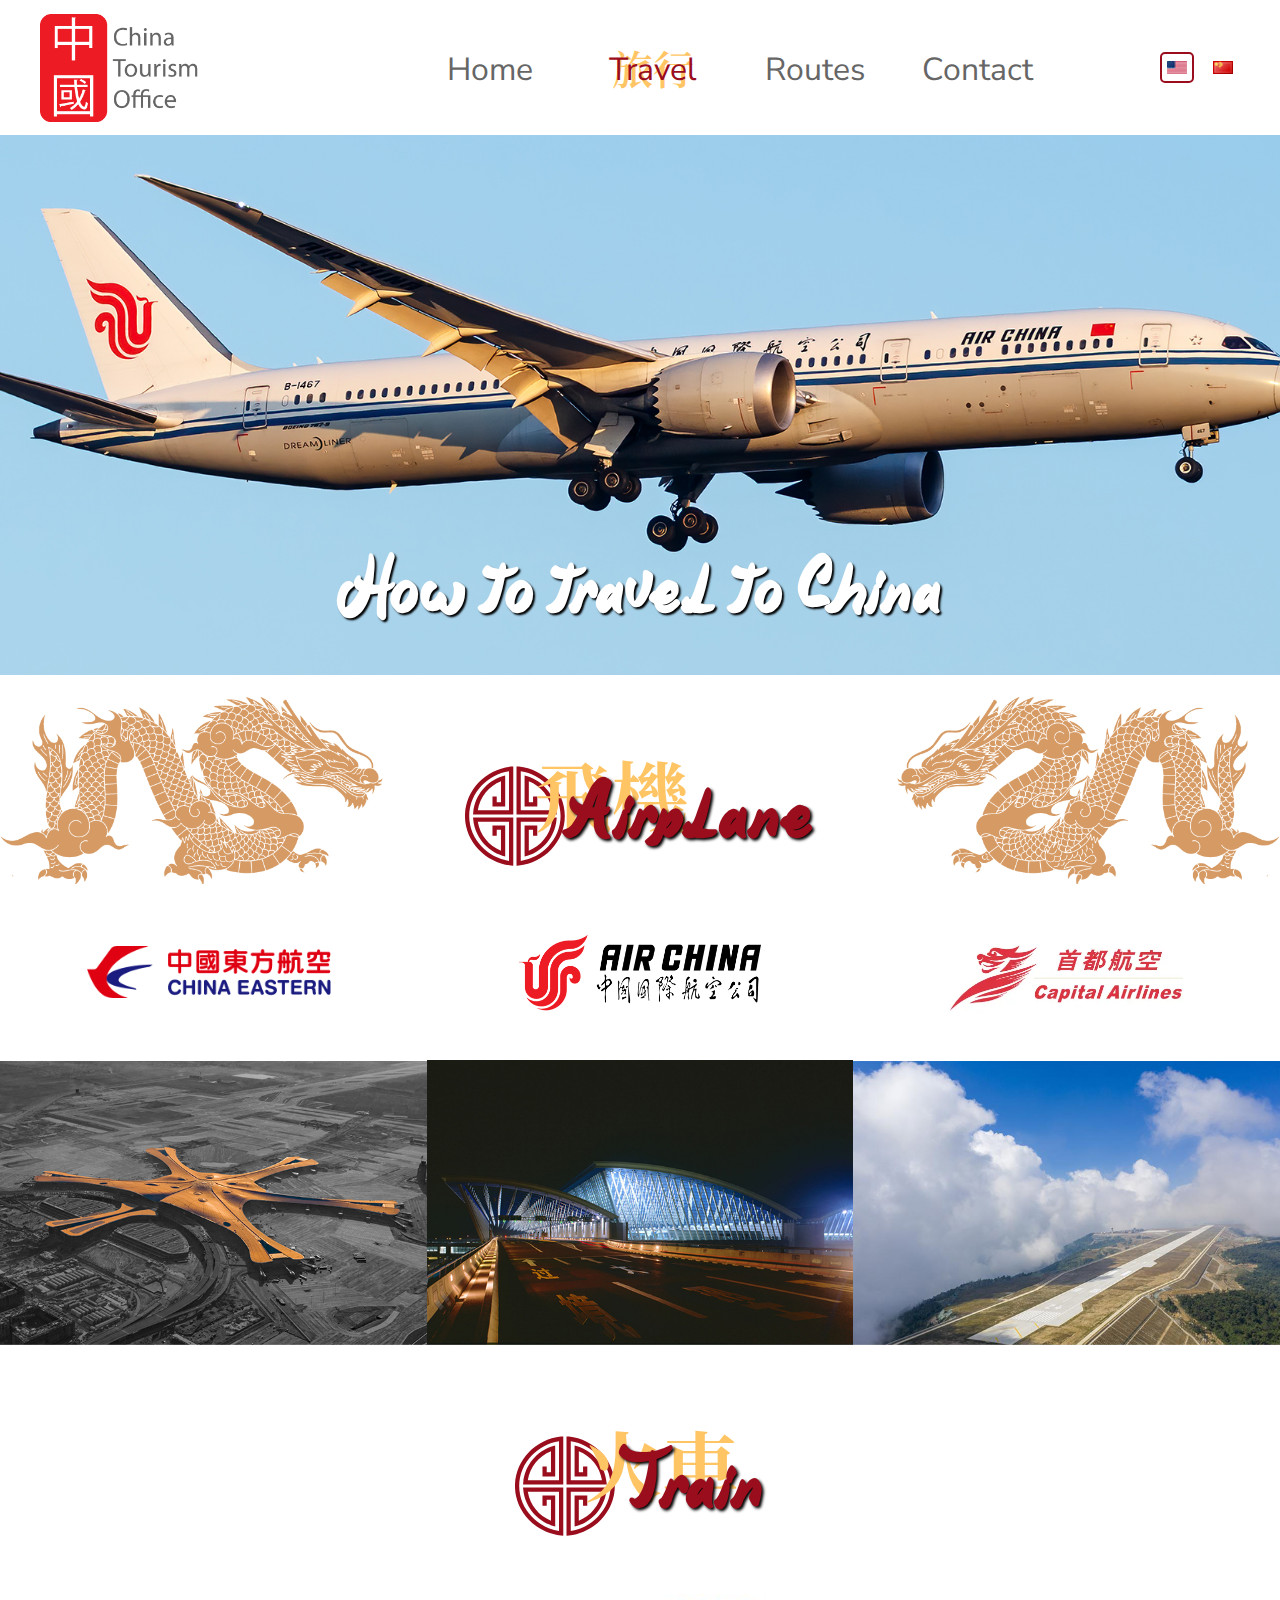
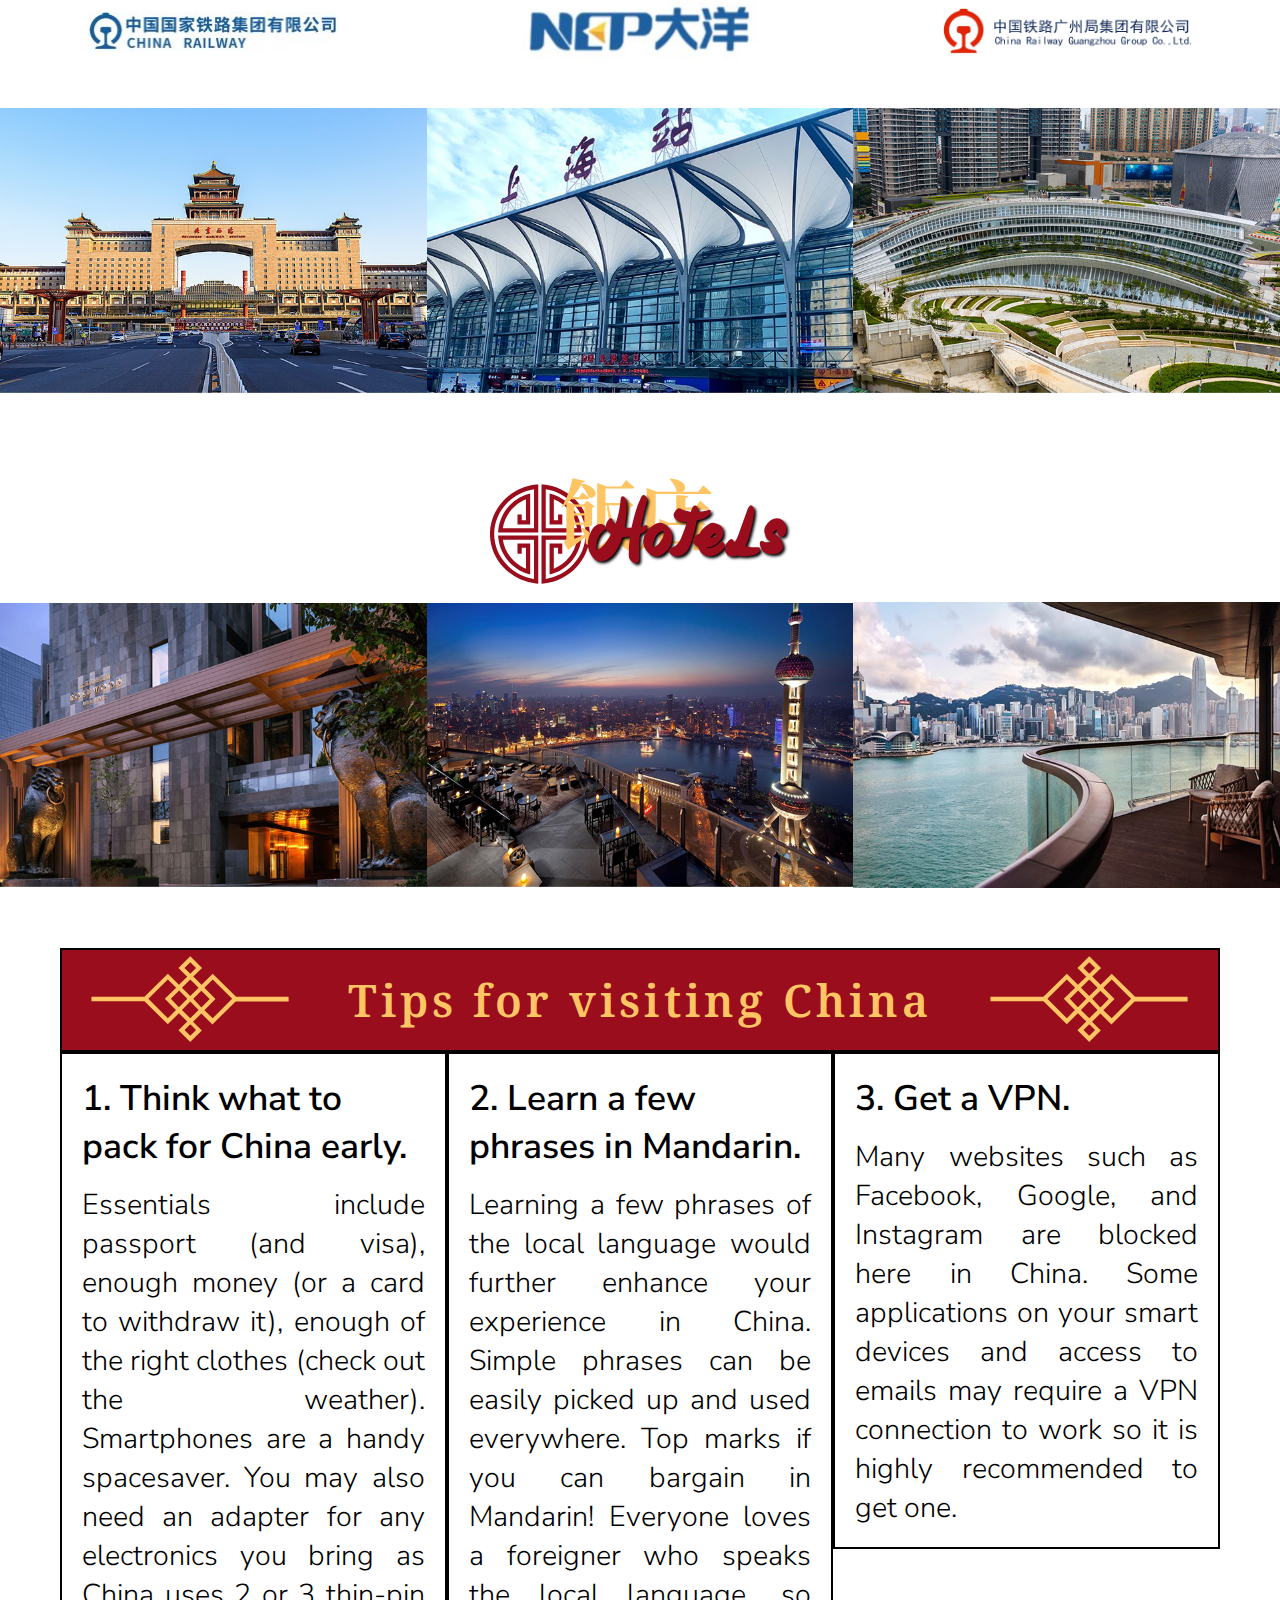
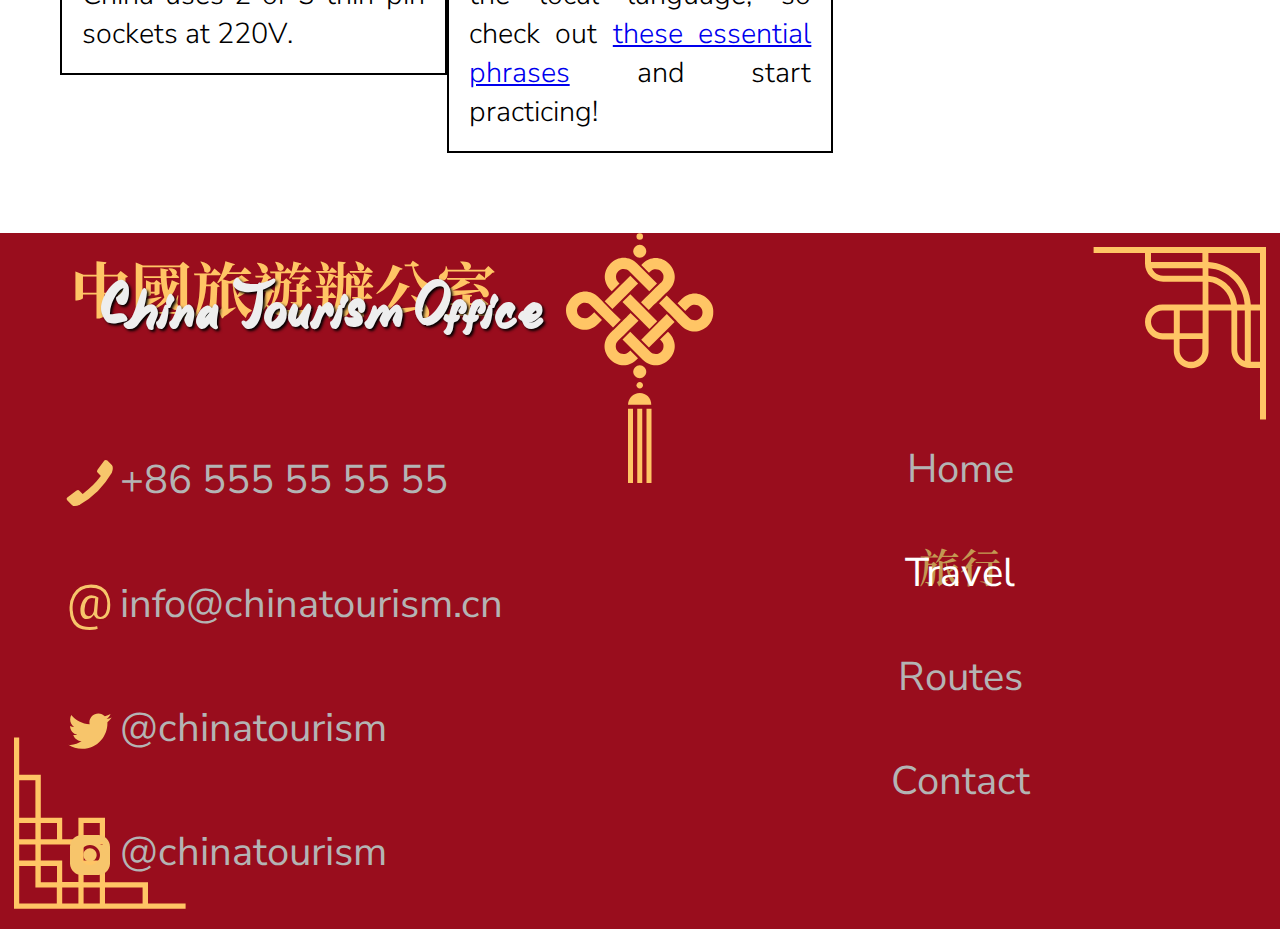
==== OficinaTurismo/travel.html @ e7348789 "Add files via upload" ====
<!DOCTYPE html>
<html>
    <head>
        <title>China Tourism Office | TRAVEL</title>
        <link rel="stylesheet" type="text/css" href="general_styles.css">
        <link rel="stylesheet" type="text/css" href="content_styles.css">
        <link rel="icon" href="assets/img/Logo_300.png">
        <meta name="viewport" content="width=device-width, initial-scale=1.0" />
        <meta charset="UTF-8">
    </head>
    <body>
        <header>
            <img class="logo-header" src="assets/img/Logo_300.png" alt="Logo of China's Tourism Office">
            <div class="menu-toggle" id="mobile-menu">
                <span class="bar"></span>
                <span class="bar"></span>
                <span class="bar"></span>
            </div>
            <div class="header-right">
                <ul class="nav">
                    <li class="navitem">
                        <h3 class="chinese">家</h3>
                        <a href="index.html">Home</a>
                    </li>
                    <li class="navitem selected">
                        <h3 class="chinese">旅行</h3>
                        <a href="travel.html">Travel</a>
                    </li>
                    <li class="navitem">
                        <h3 class="chinese">路線</h3>
                        <a href="routes.html">Routes</a>
                    </li>
                    <li class="navitem">
                        <h3 class="chinese">接觸</h3>
                        <a href="contact.html">Contact</a>
                    </li>
                </ul>
                <div class="languajes">
                    <img class="lang selected" src="assets/icons/eeuu.png">
                    <img class="lang" src="assets/icons/China.png">
                </div>
            </div>
        </header>

        <div class="hero hero-travel">
            <h1>How to travel to China</h1>
        </div>

        <!-- Airplane -->
        <div class="travel-section">
            <div class="travel-section-header">
                <img src="assets/designs/dragon.png" class="dragon dragon-left reveal">
                <div class="section-title" id="title-plane">
                    <img src="assets/designs/icono-h1.svg">
                    <h1 class="chinese">飛機</h1>
                    <h1 class="title">Airplane</h1>
                </div>
                <img src="assets/designs/dragon.png" class="dragon dragon-right reveal">
            </div>
            <div class="gallery">
                <figure class="gallery-item gallery-logo">
                     <img src="assets/img/travel/aerolinea3.png" alt="Logo of China Eastern">
                </figure> 
                <figure class="gallery-item gallery-logo">
                     <img src="assets/img/travel/aerolinea2.png" alt="Logo of Air China">
                </figure> 
                <figure class="gallery-item gallery-logo">
                     <img src="assets/img/travel/aerolinea1.jpg" alt="Logo of Beijing Capital Airlines">
                </figure> 
                <figure class="gallery-item">
                     <img src="assets/img/travel/aeropuerto4_beijing.jpg" alt="Image of the Beijing Airport">
                     <figcaption>
                        <p>Beijing Airport</p>
                        <a href="#" class="btn btn-item"><img src="assets/icons/redirect.svg" class="icon"></a>
                    </figcaption>
                </figure> 
                <figure class="gallery-item">
                     <img src="assets/img/travel/aeropuerto1_shanghai.jpg" alt="Image of the Shanghai Airport">
                     <figcaption>
                        <p>Shanghai Airport</p>
                        <a href="#" class="btn btn-item"><img src="assets/icons/redirect.svg" class="icon"></a>
                    </figcaption>
                </figure> 
                <figure class="gallery-item">
                     <img src="assets/img/travel/aeropuerto3_chongqing.jpg" alt="Image of the Chongqing Airport">
                     <figcaption>
                        <p>Chongqing Airport</p>
                        <a href="#" class="btn btn-item"><img src="assets/icons/redirect.svg" class="icon"></a>
                    </figcaption>
                </figure> 
            </div>
        </div>

        <!-- Train -->
        <div class="travel-section">
            <div class="travel-section-header">
                <img src="assets/designs/dragon.png" class="dragon dragon-left reveal">
                <div class="section-title" id="title-train">
                    <img src="assets/designs/icono-h1.svg">
                    <h1 class="chinese">火車</h1>
                    <h1 class="title">Train</h1>
                </div>
                <img src="assets/designs/dragon.png" class="dragon dragon-right reveal">
            </div>
            <div class="gallery">
                <figure class="gallery-item gallery-logo">
                     <img src="assets/img/travel/tren1.jpg" alt="Logo of China Railway">
                </figure> 
                <figure class="gallery-item gallery-logo">
                     <img src="assets/img/travel/tren2.jpg" alt="Logo of Nepa">
                </figure> 
                <figure class="gallery-item gallery-logo">
                     <img src="assets/img/travel/tren3.png" alt="Logo of Agico Group">
                </figure> 
                <figure class="gallery-item">
                     <img src="assets/img/travel/estacion_tren1_beijing.jpg" alt="Image of the Beijing Train Station">
                     <figcaption>
                        <p>Beijing Train Station</p>
                        <a href="#" class="btn btn-item"><img src="assets/icons/redirect.svg" class="icon"></a>
                    </figcaption>
                </figure> 
                <figure class="gallery-item">
                     <img src="assets/img/travel/estacion_tren3_shanghai.jpg" alt="Image of the Shanghai Train Station">
                     <figcaption>
                        <p>Shanghai Train Station</p>
                        <a href="#" class="btn btn-item"><img src="assets/icons/redirect.svg" class="icon"></a>
                    </figcaption>
                </figure> 
                <figure class="gallery-item">
                     <img src="assets/img/travel/estacion_tren2_hongkong.jpg" alt="Image of the Hong Kong Train Station">
                     <figcaption>
                        <p>Hong Kong Train Station</p>
                        <a href="#" class="btn btn-item"><img src="assets/icons/redirect.svg" class="icon"></a>
                    </figcaption>
                </figure> 
            </div>
        </div>


        <!-- Hotels -->
        <div class="travel-section">
            <div class="travel-section-header">
                <img src="assets/designs/dragon.png" class="dragon dragon-left reveal">
                <div class="section-title" id="title-hotels">
                    <img src="assets/designs/icono-h1.svg">
                    <h1 class="chinese">飯店</h1>
                    <h1 class="title">Hotels</h1>
                </div>
                <img src="assets/designs/dragon.png" class="dragon dragon-right reveal">
            </div>
            <div class="gallery">
                <figure class="gallery-item">
                     <img src="assets/img/travel/hotel2_rosewood_beijing.jpg" alt="Image of Hotel Rosewood in Beijing">
                     <figcaption>
                        <p>Hotel Rosewood in Beijing</p>
                        <a href="#" class="btn btn-item"><img src="assets/icons/redirect.svg" class="icon"></a>
                    </figcaption>
                </figure> 
                <figure class="gallery-item">
                     <img src="assets/img/travel/hotel1_capella_shanghai.jpg" alt="Image of Hotel Capella in Shanghai">
                     <figcaption>
                        <p>Hotel Capella in Shanghai</p>
                        <a href="#" class="btn btn-item"><img src="assets/icons/redirect.svg" class="icon"></a>
                    </figcaption>
                </figure> 
                <figure class="gallery-item">
                     <img src="assets/img/travel/hotel3_k11_ARTUS_hongkong.jpg" alt="Image of the Hotel K11 Artus in Hong Kong">
                     <figcaption>
                        <p>Hotel K11 Artus in Hong Kong</p>
                        <a href="#" class="btn btn-item"><img src="assets/icons/redirect.svg" class="icon"></a>
                    </figcaption>
                </figure> 
            </div>
        </div>

        <section class="tips-section" id="tips">
            <div class="tips">
                <div class="tips-header">
                    <img src="assets/designs/detalle_tips.svg">
                    <h2>Tips for visiting China</h2>
                    <img src="assets/designs/detalle_tips.svg">
                </div>
                <div class="tips-content">
                    <div class="tip">
                        <h3>1. Think what to pack for China early.</h3>
                        <p>Essentials include passport (and visa), enough money (or a
                            card to withdraw it), enough of the right clothes (check out the weather).
                            Smartphones are a handy spacesaver. You may also need an
                            adapter for any electronics you bring as China uses 2 or 3
                            thin-pin sockets at 220V.</p>
                    </div>
                    <div class="tip">
                        <h3>2. Learn a few phrases in Mandarin.</h3>
                        <p>Learning a few phrases of the local language would further enhance your 
                            experience in China. Simple phrases can be easily picked up and used 
                            everywhere. Top marks if you can bargain in
                            Mandarin! Everyone loves a foreigner who speaks the local language, 
                            so check out <a href="#">these essential phrases</a> and start practicing!</p>
                    </div>
                    <div class="tip">
                        <h3>3. Get a VPN.</h3>
                        <p>Many websites such as Facebook, Google, and Instagram are blocked here in China.
                            Some applications on your smart devices and access to emails may require a VPN
                            connection to work so it is highly recommended to get one.</p>
                    </div>
                </div>
            </div>
        </section>

        <!-- Footer -->
        <footer>
            <div class="footer-header">
                <div class="section-title">
                    <h1 class="chinese">中國旅遊辦公室</h1>
                    <h1 class="title grey">China Tourism Office</h1>
                </div>
                <img src="assets/designs/detalle_footer.svg" id="footer-deco">
                <img src="assets/designs/esquina_arriba.svg" class="corner-footer arriba">
            </div>
            <div class="footer-content">
                <div class="half-footer left">
                    <li class="phone">+86 555 55 55 55</li>
                    <li class="email">info@chinatourism.cn</li>
                    <li class="twitter">@chinatourism</li>
                    <li class="instagram">@chinatourism</li>
                </div>
                <div class="half-footer right">
                    <li class="footer-menuitem">
                        <h3 class="chinese">家</h3>
                        <a href="index.html">Home</a>
                    </li>
                    <li class="footer-menuitem selected">
                        <h3 class="chinese">旅行</h3>
                        <a href="travel.html">Travel</a>
                    </li>
                    <li class="footer-menuitem">
                        <h3 class="chinese">路線</h3>
                        <a href="routes.html">Routes</a>
                    </li>
                    <li class="footer-menuitem">
                        <h3 class="chinese">接觸</h3>
                        <a href="contact.html">Contact</a>
                    </li>
                </div>
            </div>
            <img src="assets/designs/esquina_abajo.svg" class="corner-footer abajo">
        </footer>

        <script src="https://code.jquery.com/jquery-3.6.4.min.js"></script>
        <script type="text/javascript" src="menuColapsable.js"></script>
        <script type="text/javascript" src="scrollAnimation.js"></script>
    </body>
</html>
---- OficinaTurismo/general_styles.css ----
@import url('https://fonts.googleapis.com/css2?family=Noto+Serif+TC:wght@200;400;600&family=Noto+Serif:wght@200;400;600;800&family=Nunito+Sans:opsz,wght@6..12,200;6..12,400;6..12,600&display=swap');
:root {
    --red: #990d1d;
    --gold: #ffc565;
    --light-grey: #b4b4b4;
    --grey: #666666;
}

@font-face {
    font-family: "Niagato";
    src: url("assets/fonts/Niagato.ttf"),
    url("assets/fonts/Niagato.woff"),
    url("assets/fonts/Niagato.woff2");
}

html, body {
    width: 100%;
    margin: 0;
    /* Default font */
    font-family: "Nunito Sans", sans-serif;
    scroll-behavior: smooth;
}

h1 {
    font-family: Niagato;
    font-size: clamp(3.5rem, 2.413rem + 1.7391vw, 4.5rem);
    color: var(--red);
}

.chinese {
    font-family: "Noto Serif TC";
    color: var(--gold);
}

strong {
    color: var(--red);
    font-weight: 300;
}

p {
    font-weight: 300;
    font-size: clamp(1.5rem, 0.413rem + 1.7391vw, 2.5rem);
    text-align: justify;
}

.icon {
    width: 50px;
}

.grey {
    color: #eee;
}

/* Nav */
header {
    height: 15vh;
    padding: 0 40px;

    display: flex;
    flex-flow: row nowrap;
    justify-content: space-between;
    align-items: center;
    align-content: center;
}

.logo-header {
    height: 80%;
}

.header-right {
    width: 70%;
    display: flex;
    flex-flow: row nowrap;
    justify-content: space-between;
    align-items: center;
    align-content: center;
    transition: all 300ms ease;
}

/* Nav */
.nav {
    width: 70%;
    display: flex;
    flex-flow: row nowrap;
    justify-content: space-between;
    align-items: center;
    align-content: center;
    list-style: none;
}

.navitem {
    cursor: pointer;
    text-align: center;
    position: relative;
    width: 100px;
    height: 50px;
}

.navitem a {
    text-decoration: none;
    color: var(--grey);
    font-size: 2rem;
    /* Position */
    position: absolute;
    top: 5px;
    left: 50%;
    transform: translate(-50%);
    transition: all 200ms ease;
}

.navitem.selected a, .navitem:hover a {
    color: var(--red);
}

.navitem .chinese {
    color: transparent;
    transition: all 200ms ease;
    position: absolute;
    top: -45px;
    left: 50%;
    transform: translate(-50%);
    width: 100px;
    font-size: 2.55rem;
}

.navitem:hover .chinese, .navitem.selected .chinese {
    color: var(--gold);
}

/* Languajes */
.languajes {
    width: 80px;
    display: flex;
    flex-flow: row nowrap;
    justify-content: space-between;
    align-items: center;
    align-content: center;
}

.lang {
    padding: 7px 5px;
    border-radius: 5px;
    width: 20px;
    border: 2px solid transparent;
}

.lang.selected, .lang:hover {
    border: 2px solid var(--red);
}

/* Collapse Menu */
.menu-toggle {
    cursor: pointer;
    display: none;
    width: 30px;
    height: 20px;
}

.bar {
    background-color: var(--grey);
    width: 100%;
    height: 3px;
    transition: all 0.5s ease;
}

/* Collapse Menu Animation Classes */
.bar.rotate45 {
    transform: rotate(45deg) translate(0, -10px);
    height: 6px;
}
.bar.rotate-45 {
    transform: rotate(-45deg) translate(0, 10px);
    height: 6px;
}
.bar.hide {
    opacity: 0;
}

/* Hero */
.hero {
    /* Background */
    background-position: center;
    background-size: cover;
    background-repeat: no-repeat;

    width: 100%;
    height: 85vh;
    text-align: center;
    position: relative;

    /* Flexbox */
    display: flex;
    flex-flow: column nowrap;
    justify-content: center;
    align-items: center;
    align-content: center;
}

.hero-home {
    background-image: url(assets/img/hero.jpg);
}

.hero h1 {
    color: white;
    font-size: clamp(4rem, 3.6rem + 1.3333vw, 5.2rem);
    text-shadow: 2px 2px 2px black;
}
.hero a {
    width: clamp(4.375rem, 3.75rem + 2.0833vw, 6.25rem);
    aspect-ratio: 1/1;
    position: absolute;
    bottom: 20px;
}

/* Sections */
section {
    width: 100%;
    
    /* Flexbox */
    display: flex;
    flex-flow: row nowrap;
    justify-content: center;
    align-items: center;
    align-content: center;
}

.section-margin {
    margin-top: 50px;
}

.half-section {
    flex: 1;
    height: 100%;
    
    /* Flexbox */
    display: flex;
    flex-flow: column nowrap;
    justify-content: flex-start;
    align-items: center;
    align-content: center;
}

.half-section img {
    width: 100%;
}

/* Section title */
.section-title {
    width: 90%;
    position: relative;
}

.section-title img {
    width: 100px;
}

.section-title .chinese {
    position: absolute; 
    top: -80px;
    left: 70px;
}

.section-title .title {
    position: absolute; 
    top: -50px;
    left: 100px;
    text-shadow: 2px 2px 3px black;
}

.half-section p {
    width: 90%;
    margin: clamp(0.3125rem, -0.7065rem + 1.6304vw, 1.25rem) 0;
}

/* Happy New Year! */
.new-year {
    width: 100%;
    margin-bottom: 80px;
}

.new-year .toro {
    flex: 2;
    height: clamp(18.75rem, -5.0272rem + 38.0435vw, 40.625rem);
}
.new-year .text {
    flex: 3;
}

.new-year .text h1 {
    font-size: clamp(5rem, 2.8261rem + 3.4783vw, 7rem);
}

.new-year .text p {
    font-size: clamp(2.4rem, 1.7478rem + 1.0435vw, 3rem);
    margin-top: -50px;
}

.new-year .lantern {
    flex: 1;
    height: clamp(14.0625rem, -3.9402rem + 28.8043vw, 30.625rem);
    align-self: flex-start;
}

/* ---- Gallery ---- */
.gallery {
    width: 100%;
    /* Flexbox */
    display: flex;
    flex-flow: row wrap;
    justify-content: flex-start;
    align-items: center;
    align-content: center;
}

.gallery-section .section-title {
    margin-left: 100px;
}

figure {
    /* Reset css */
    margin: 0;
    
    flex: 0 0 33.33333333334%;
    overflow: hidden;
    /* Position */
    position: relative;
}

figure img {
    width: 100%;
    /* Posicionamiento de la imagen */
    object-fit: cover; /* Solo funciona si img tiene tamaño */
    object-position: center center;
    display: block; /* Para quitar los 4px entre imagenes*/
}

figcaption {
    background-color: rgba(238, 238, 238, 0.6);
    /* Position */
    position: absolute;
    z-index: 999;
    padding: 0 20px;
    left: 0;
    right: 0;
    bottom: 0;
    transform: translateY(100%);
    transition: all 300ms ease-in-out;
    
    /* Flexbox */
    display: flex;
    flex-flow: row nowrap;
    justify-content: space-between;
    align-items: center;
    align-content: center;
}

/* Subir el caption */
figure:hover figcaption {
    transform: translateY(0);
}

figcaption p {
    width: 100%;
    color: var(--red);
    text-align: left;
}

/* ---- Footer ---- */
footer {
    background-color: var(--red);
    width: 100%;
    min-height: 70vh;
    /* padding: 50px 20px; */
    box-sizing: border-box;
    margin-top: 20px;   
}

/* Footer header */
.footer-header {
    width: 100%;
    /* Flexbox */
    display: flex;
    flex-flow: row nowrap;
    justify-content: space-between;
    align-items: flex-start;
    align-content: center;

    position: relative;
}

.footer-header .section-title {
    margin-top: 50px;
    width: 700px;
}

#footer-deco {
    height: 250px;
    position: absolute;
    /* Como centrar con posicionamiento sin estirar la caja */
    left: 50%;
    transform: translate(-50%);
}

.corner-footer {
    height: 200px;
}

.corner-footer.abajo {
    margin-top: -120px;
}

/* Footer Content */
.footer-content {
    margin-top: -40px;
    /* Flexbox */
    display: flex;
    flex-flow: row nowrap;
    justify-content: space-between;
    align-items: flex-start;
    align-content: center;
}

.half-footer {
    flex: 1;
    height: 50vh;
    /* Flexbox */
    display: flex;
    flex-flow: column nowrap;
    justify-content: space-evenly;
    align-items: center;
    align-content: center;
}

.half-footer li {
    color: var(--light-grey);
    font-size: 2.5rem;
    list-style-type: none;
    margin: 10px 0;
    width: 400px;
}

/* Icons */
.half-footer li::before {
    content: "";
    width: 50px;
    height: 50px;
    display: block;
    position: relative;
    top: 55px;
    left: -55px;
    /* Background */
    background-position: center;
    background-size: contain;
    background-repeat: no-repeat;
}

.phone::before {
    background-image: url(assets/icons/phone.svg);
}
.email::before {
    background-image: url(assets/icons/email.svg);
}
.twitter::before {
    background-image: url(assets/icons/twitter.svg);
}
.instagram::before {
    background-image: url(assets/icons/instagram.svg);
}

/* Footer nav */
.footer-menuitem {
    cursor: pointer;
    text-align: center;
    position: relative;
    width: 100px;
    height: 50px;
    margin: 30px 0;
}

.footer-menuitem a {
    text-decoration: none;
    color: var(--light-grey);
    font-size: 2.5rem;
    /* Position */
    position: absolute;
    top: 5px;
    left: 50%;
    transform: translate(-50%);
    transition: all 200ms ease;
}

.footer-menuitem.selected a, .footer-menuitem:hover a {
    color: white;
}

.footer-menuitem .chinese {
    color: transparent;
    transition: all 200ms ease;
    position: absolute;
    top: -45px;
    left: 50%;
    transform: translate(-50%);
    width: 100px;
    font-size: 2.55rem;
}

.footer-menuitem:hover .chinese, .footer-menuitem.selected .chinese {
    /* color: var(--gold); */
    color: #c39852;
    /* color: #e6495c; */
}

/* ---- Media Queries ---- */
@media screen and (max-width: 1000px){
    /* Flex-flow row to column */
    section {
        flex-flow: column nowrap;
    }

    h1 {
        font-size: clamp(3.5rem, 2.5769rem + 3.0769vw, 4.5rem);
    }

    p {
        font-size: clamp(1.5rem, 0.5769rem + 3.0769vw, 2.5rem);
    }

    .half-section {
        width: 100%;
        margin: 20px 0;
    }

    /* New Year */
    .new-year .toro {
        flex: 2 1 500px;
        height: 500px;
    }

    .new-year .text {
        width: 90%;
    }

    .lantern, #footer-deco {
        display: none;
    }

    /* Gallery */
    figure {
        flex: 1 0 50%;
    }

    /* Collapse Menu */
    .menu-toggle {
        display: flex;
        flex-flow: column nowrap;
        justify-content: space-between;
        align-items: center;
        align-content: center;
        height: 20px;
    }
    
    .header-right {
        display: none;
        flex-flow: column nowrap;
        background-color: white;
        text-align: center;
        
        position: absolute;
        top: 15vh; /* Espacio entre el borde superior y el comienzo del nav */
        right: 0;
        width: 100%;
        height: 45vh;
        z-index: 999;
        overflow: hidden;
    }

    .nav {
        flex-flow: column nowrap;
        width: 100%;
        padding: 0;
    }

    .languajes {
        margin-bottom: 20px;
    }

    .nav li {
        padding: .6rem 0;
    }
    
    .show {
        display: flex;
        animation: curtain 2s;
        animation-fill-mode: forwards;
    }

    /* Footer */
    footer {
        /* Flex Box */
        display: flex;
        flex-flow: column nowrap;
        justify-content: center;
        align-items: flex-end;
        align-content: center;
    }

    .footer-content{
        width: 90%;
    }

    .corner-footer {
        width: clamp(6.25rem, 0rem + 20vw, 12.5rem);
    }

    .corner-footer.abajo {
        align-self: flex-start;
    }
}

@media screen and (max-width: 800px){
    .half-footer.right {
        display: none;
    }

    /* Footer Title */
    .footer-header .section-title .chinese {
        left: 0;
    }
    .title.grey {
        left: 30px;
    }
}

/* Mobile */
@media screen and (max-width: 500px) {
    /* Gallery */
    figure {
        flex: 1 0 100%;
    }
}
    
/* Animations */
@keyframes curtain {
    0% {
        height: 0;
    }
    100% {
        height: 45vh;
    }
}
@keyframes curtain-up {
    0% {
        height: 45vh;
    }
    100% {
        height: 0;
    }
}
---- OficinaTurismo/content_styles.css ----
body {
    overflow-x: hidden;
}

/* Se ha roto por dios sabe que */
.navitem .chinese, .footer-menuitem .chinese {
    top: -5px;
}

.travel-section .section-title h1 {
    font-size: clamp(4.5rem, 3.413rem + 1.7391vw, 5.5rem);
}

/* Hero */
.hero {
    justify-content: flex-end;
    height: 60vh;
}

.hero-travel {
    background-image: url(assets/img/travel_hero.jpg);
}
.hero-routes {
    background-image: url(assets/img/routes_hero.jpg);
}
.hero-contact {
    background-image: url(assets/img/contact_hero1.jpg);
}

/* ---- Travel section ---- */
.travel-section {
    margin-top: 20px;
}

/* Header */
.travel-section-header {
    width: 100%;
    overflow: hidden;
    /* Flex Box */
    display: flex;
    flex-flow: row nowrap;
    justify-content: space-between;
    align-items: flex-end;
    align-content: center;
}

.section-title {
    margin-bottom: clamp(0rem, -2.7174rem + 4.3478vw, 2.5rem);
}

#title-plane {
    width: 350px;
}
#title-train {
    width: 250px;
}
#title-hotels {
    width: 300px;
}

/* Gallery */
.gallery-logo {
    padding: 40px clamp(3.75rem, -2.3641rem + 9.7826vw, 9.375rem);;
    box-sizing: border-box;
}

/* Tips */
.tips-section {
    padding: 60px;
    box-sizing: border-box;
}

.tips-header {
    height: 100px;
    background-color: var(--red);
    border: 2px solid black;

    /* Flex Box */
    display: flex;
    flex-flow: row nowrap;
    justify-content: space-around;
    align-items: center;
    align-content: center;
}

h2 {
    font-size: clamp(2.5rem, 1.413rem + 1.7391vw, 3.5rem);
    color: var(--gold);
    font-family: "Noto Serif", serif;
    font-weight: 600;
    letter-spacing: clamp(0.1rem, -0.4435rem + 0.8696vw, 0.6rem);
    text-align: center;
}

.tips-header img {
    height: 90px;
}

.tips-content {
    min-height: 60vh;
    /* Flex Box */
    display: flex;
    flex-flow: row nowrap;
    justify-content: center;
    align-items: flex-start;
    align-content: center;
}

.tip {
    flex: 1;
    height: 100%;
    border: 2px solid black;
    padding: 20px;
}

h3 {
    font-family: "Nunito Sans", sans-serif;
    font-weight: 600;
    font-size: clamp(2rem, 1.2391rem + 1.2174vw, 2.7rem);
    margin: 0;
}

.tip p {
    margin: 0;
    margin-top: 15px;
    font-size: clamp(1.58rem, 0.7974rem + 1.2522vw, 2.3rem);
}

/* ---- Contact ---- */
form {
    /* Flex Box */
    display: flex;
    flex-flow: column nowrap;
    justify-content: space-between;
    align-items: center;
    align-content: center;
}

.form-row {
    width: 90%;
    /* Flex Box */
    display: flex;
    flex-flow: row nowrap;
    justify-content: space-between;
    align-items: center;
    align-content: center;
}
.form-row:first-child {
    justify-content: flex-start;
    padding-top: 40px;
}
.form-row:last-child {
    justify-content: flex-end;
}

input[type=text], textarea {
    margin: 30px 0;
    /* Reset CSS */
    background-color: transparent;
    border: none;
    outline: none;
    transition: all 100ms ease;
    /* Font */
    font-family: "Nunito Sans", sans-serif;
    font-size: 2.5rem;
}

input[type=text] {
    width: 45%;
    border-bottom: 4px solid var(--red);
}
input[type=text]:focus {
    border-bottom: 4px solid var(--gold);
}

textarea {
    border: 4px solid var(--red);
    width: 100%;
    height: 20vh;
}
textarea:focus {
    border: 4px solid var(--gold);
}

/* Boton */
.button {
    position: relative;
    width: 300px;
    height: 100px;
}

input[type=submit] {
    padding: 20px;
    width: 300px;
    height: 100px;
    background-color: var(--red);
    color: var(--gold);
    font-size: 2.8rem;
    border: none;
    border-radius: 10px;
    transition: 400ms;
    cursor: pointer;
    
    position: absolute;
    top: 0;
    left: 0;
}

input[type=submit]:hover {
    background-color: transparent;
    color: var(--red);
    box-shadow: inset 0 0 2px 1px rgba(120,120,120,1);
}

.button .chinese {
    color: rgba(120,120,120,.4);
    width: 200px;
    text-align: center;
    position: absolute;
    top: -50px;
    left: 50px;
}

/* Oficinas */
.office-section {
    margin-bottom: 100px;
    /* Flex Box */
    display: flex;
    flex-flow: column nowrap;
    justify-content: space-between;
    align-items: flex-start;
    align-content: center;
}

.office-section .section-title {
    margin-left: 100px;
}
.office-section .section-title h1 {
    width: 600px;
}

iframe {
    width: 100%;
    height: 50vh;
    border-top: 4px solid var(--red);
    border-bottom: 4px solid var(--red);
}

.office-content {
    width: 100%;
    height: 40vh;
    /* Flex Box */
    display: flex;
    flex-flow: row nowrap;
    justify-content: space-between;
    align-items: flex-start;
    align-content: center;
}

.office-content img {
    height: 40vh;
    margin: 0 20px;
}

/* Office data */
.office-data {
    height: 35vh;
    margin-top: 20px;
    /* Flex Box */
    display: flex;
    flex-flow: column nowrap;
    justify-content: space-around;
    align-items: center;
    align-content: center;
}

.office-data p {
    color: var(--red);
    font-weight: 600;
    width: 100%;
    font-size: clamp(2rem, 1.4565rem + 0.8696vw, 2.5rem);
    text-align: left;
}

.office-data p:before {
    content: "";
    width: 50px;
    height: 50px;
    display: block;
    position: relative;
    top: 55px;
    left: -55px;
    /* Background */
    background-position: center;
    background-size: contain;
    background-repeat: no-repeat;
}
.location::before {
    background-image: url(assets/icons/location.svg);
}
.email::before {
    background-image: url(assets/icons/email_borde.svg);
}
.phone::before {
    background-image: url(assets/icons/phone_borde.svg);
}

/* ---- Routes ---- */
.routes-section {
    margin-bottom: 50px;
}

.routes-section .gallery .gallery-item {
    flex: 0 0 50%;
    height: 55vh;
}

.route-text {
    flex: 0 0 50%;
    background-color: var(--red);
    height: 100%;
    height: 55vh;
    padding: 50px;
    box-sizing: border-box;
    /* Flex Box */
    display: flex;
    flex-flow: column nowrap;
    justify-content: center;
    align-items: flex-start;
    align-content: center;
}

.route-text h2 {
    font-size: 5rem;
    text-align: left;
    font-family: Niagato;
    margin: 0;
}

.route-text p {
    color: white;
    font-size: 2.5rem;
    margin: 0;
    margin-top: 10px;
}

.route-text .days {
    font-size: 3.8rem;
}

/* ---- Animations ---- */
/* Scroll animation (dragons) */
.dragon {
    width: 30%;
}

.dragon-right.reveal {
    transform: translateX(150px) scaleX(-1);
}
.dragon-left.reveal {
    transform: translateX(-150px);
}
.reveal{
    position: relative;
    opacity: 0;
    transition: 1s all ease;
}
    
.dragon-right.reveal.active{
    transform: translateX(0) scaleX(-1);
    opacity: 1;
}
.dragon-left.reveal.active{
    transform: translateX(0);
    opacity: 1;
}

/* Media Queries */
@media screen and (max-width: 1780px){
    .routes-section .gallery .gallery-item img {
        height: 100%;
        width: auto;
    }
}

@media screen and (max-width: 1000px) {
    .dragon-left {
        display: none;  
    }

    .dragon-right {
        width: 50%;
    }

    .section-title {
        margin-bottom: clamp(0rem, -2.3077rem + 7.6923vw, 2.5rem);
        margin-left: 40px;
    }

    /* Form */
    .form-row {
        flex-flow: column nowrap;
    }
    
    input[type=text] {
        width: 100%;
    }

    .form-row:last-child {
        margin-bottom: 60px;
    }

    /* Offices */
    .office-data {
        width: 60%;
    }

    .office-content img {
        width: 10%;
        min-width: 50px;
        height: auto;
    }

    /* Tips */
    .tips-content {
        flex-flow: column nowrap;
    }

    .tip {
        border: 2px solid black;
        border-bottom: none;
    }
    .tip:last-child {
        border-bottom: 2px solid black;
    }
}

@media screen and (max-width: 500px) {
    .dragon-right, .office-content img {
        display: none;
    }

    .office-section .section-title {
        margin-left: 10px;
    }

    /* Tips */
    .tips-section {
        padding: 0;
    }

    .tips {
        width: 100%;
    }

    .tips-header {
        padding: 20px;
    }

    .tips-header img {
        display: none;
    }
}
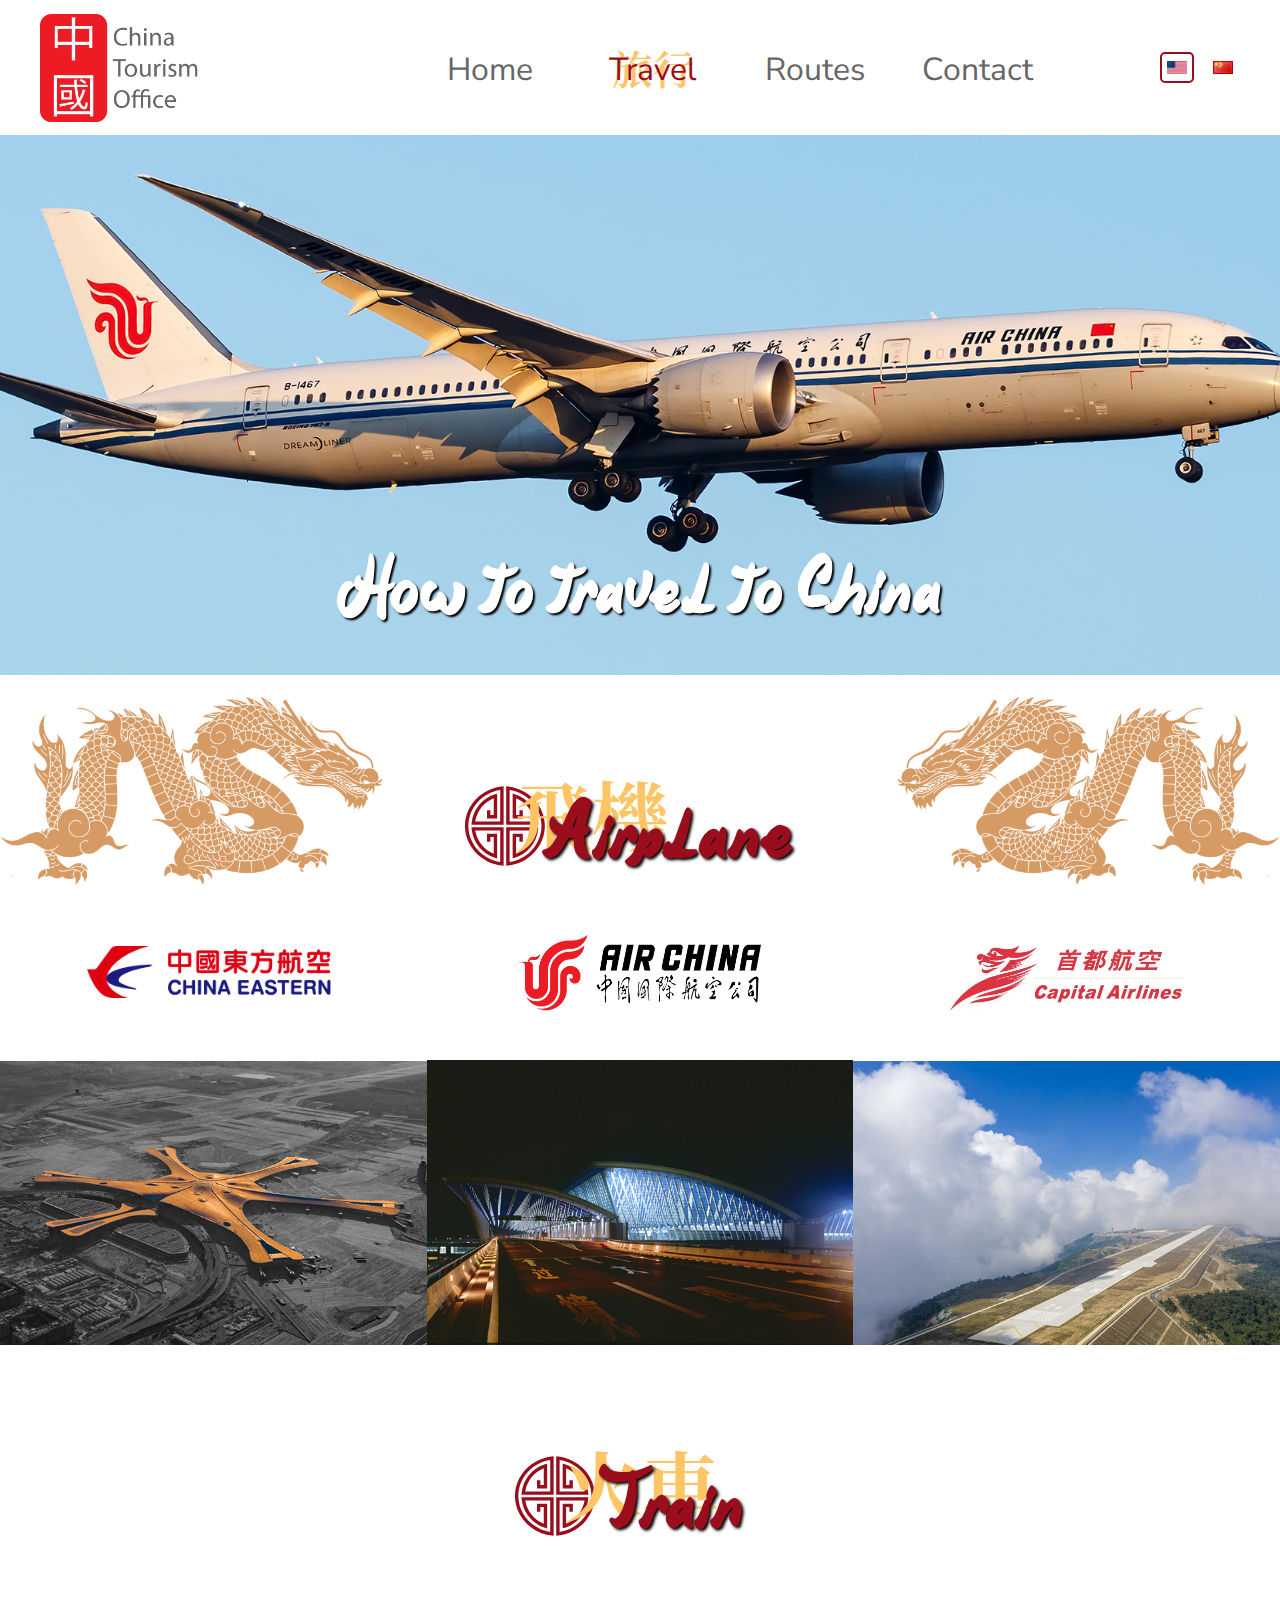
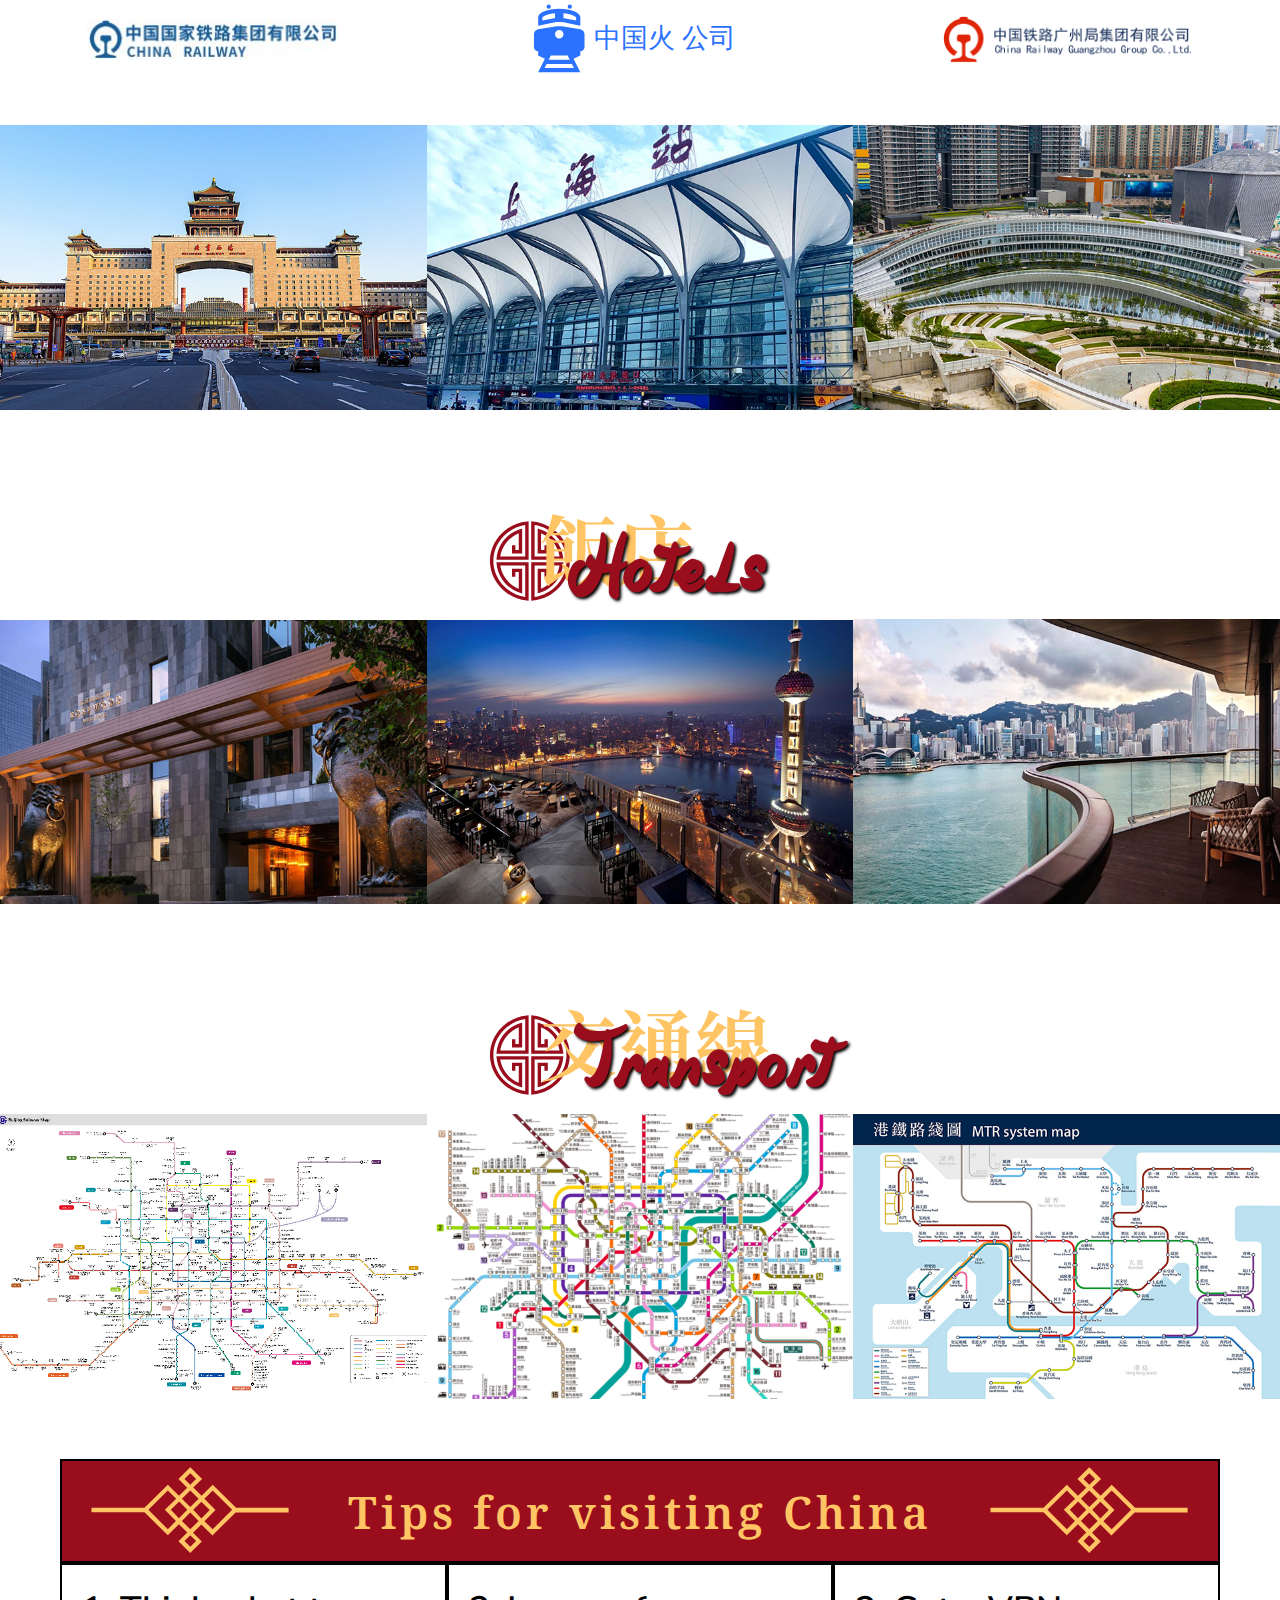
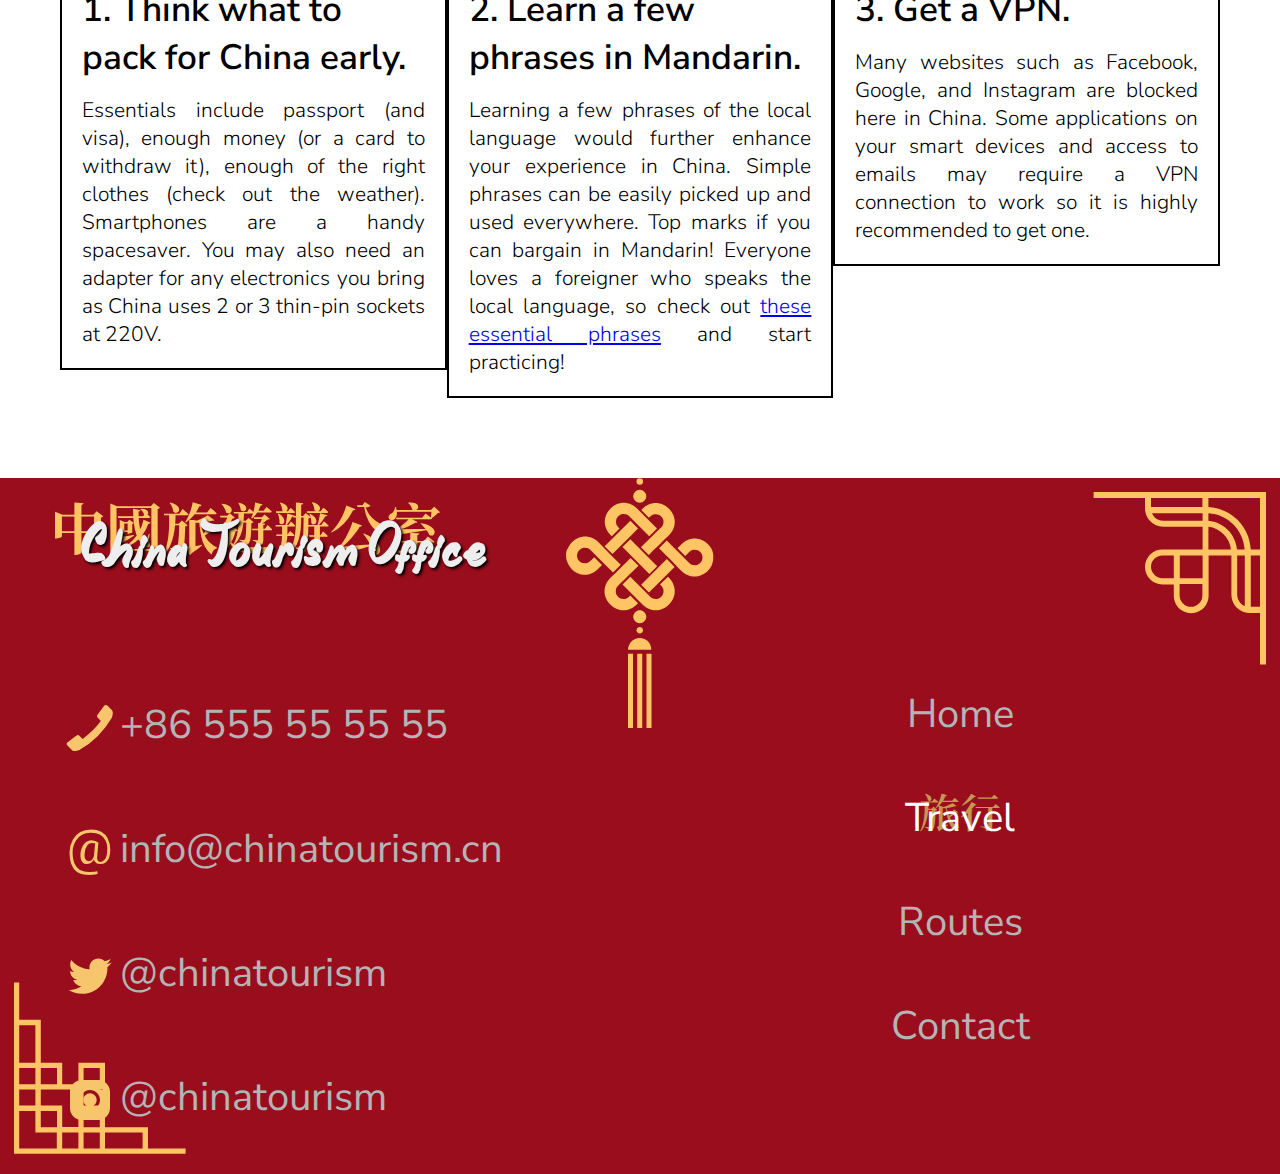
==== commit 8664f4b6: "Design Update" ====
--- a/OficinaTurismo/travel.html
+++ b/OficinaTurismo/travel.html
@@ -107,7 +107,7 @@
                      <img src="assets/img/travel/tren1.jpg" alt="Logo of China Railway">
                 </figure> 
                 <figure class="gallery-item gallery-logo">
-                     <img src="assets/img/travel/tren2.jpg" alt="Logo of Nepa">
+                     <img src="assets/img/travel/tren2.svg" alt="Logo of Nepa">
                 </figure> 
                 <figure class="gallery-item gallery-logo">
                      <img src="assets/img/travel/tren3.png" alt="Logo of Agico Group">
@@ -167,6 +167,43 @@
                      <img src="assets/img/travel/hotel3_k11_ARTUS_hongkong.jpg" alt="Image of the Hotel K11 Artus in Hong Kong">
                      <figcaption>
                         <p>Hotel K11 Artus in Hong Kong</p>
+                        <a href="#" class="btn btn-item"><img src="assets/icons/redirect.svg" class="icon"></a>
+                    </figcaption>
+                </figure> 
+            </div>
+        </div>
+
+
+        <!-- Transport Lines -->
+        <div class="travel-section">
+            <div class="travel-section-header">
+                <img src="assets/designs/dragon.png" class="dragon dragon-left reveal">
+                <div class="section-title" id="title-hotels">
+                    <img src="assets/designs/icono-h1.svg">
+                    <h1 class="chinese">交通線路</h1>
+                    <h1 class="title">Transport</h1>
+                </div>
+                <img src="assets/designs/dragon.png" class="dragon dragon-right reveal">
+            </div>
+            <div class="gallery">
+                <figure class="gallery-item">
+                     <img src="assets/img/travel/transport1.jpg" alt="Metro Map of Beijing">
+                     <figcaption>
+                        <p>Metro Map of Beijing</p>
+                        <a href="#" class="btn btn-item"><img src="assets/icons/redirect.svg" class="icon"></a>
+                    </figcaption>
+                </figure> 
+                <figure class="gallery-item">
+                     <img src="assets/img/travel/transport2.jpg" alt="Metro Map of Shanghai">
+                     <figcaption>
+                        <p>Metro Map of Shanghai</p>
+                        <a href="#" class="btn btn-item"><img src="assets/icons/redirect.svg" class="icon"></a>
+                    </figcaption>
+                </figure> 
+                <figure class="gallery-item">
+                     <img src="assets/img/travel/transport3.jpg" alt="Metro Map of Hong Kong">
+                     <figcaption>
+                        <p>Metro Map of Hong Kong</p>
                         <a href="#" class="btn btn-item"><img src="assets/icons/redirect.svg" class="icon"></a>
                     </figcaption>
                 </figure> 
--- a/OficinaTurismo/general_styles.css
+++ b/OficinaTurismo/general_styles.css
@@ -23,7 +23,7 @@
 
 h1 {
     font-family: Niagato;
-    font-size: clamp(3.5rem, 2.413rem + 1.7391vw, 4.5rem);
+    font-size: 3.5rem;
     color: var(--red);
 }
 
@@ -39,7 +39,7 @@
 
 p {
     font-weight: 300;
-    font-size: clamp(1.5rem, 0.413rem + 1.7391vw, 2.5rem);
+    font-size: clamp(1.2rem, 0.9353rem + 0.4706vw, 1.5rem);
     text-align: justify;
 }
 
@@ -251,19 +251,19 @@
 }
 
 .section-title img {
-    width: 100px;
+    width: 80px;
 }
 
 .section-title .chinese {
     position: absolute; 
     top: -80px;
-    left: 70px;
+    left: 50px;
 }
 
 .section-title .title {
     position: absolute; 
     top: -50px;
-    left: 100px;
+    left: 80px;
     text-shadow: 2px 2px 3px black;
 }
 
@@ -287,11 +287,11 @@
 }
 
 .new-year .text h1 {
-    font-size: clamp(5rem, 2.8261rem + 3.4783vw, 7rem);
+    font-size: 5rem;
 }
 
 .new-year .text p {
-    font-size: clamp(2.4rem, 1.7478rem + 1.0435vw, 3rem);
+    font-size: 2.4rem;
     margin-top: -50px;
 }
 
@@ -518,7 +518,7 @@
     }
 
     h1 {
-        font-size: clamp(3.5rem, 2.5769rem + 3.0769vw, 4.5rem);
+        font-size: clamp(2.8rem, 2.371rem + 1.8065vw, 3.5rem);
     }
 
     p {
@@ -528,6 +528,11 @@
     .half-section {
         width: 100%;
         margin: 20px 0;
+    }
+
+    .section-title {
+        width: 90%;
+        margin-left: -10px;
     }
 
     /* New Year */
@@ -547,6 +552,10 @@
     /* Gallery */
     figure {
         flex: 1 0 50%;
+    }
+
+    .gallery-section .section-title {
+        margin-left: unset;
     }
 
     /* Collapse Menu */
@@ -622,6 +631,19 @@
         display: none;
     }
 
+    .hero h1 {
+        font-size: 3rem;
+        padding: 0 1rem;
+    }
+
+    .new-year .text h1 {
+        font-size: clamp(2.8rem, 2.371rem + 1.8065vw, 3.5rem);
+        margin-bottom: 4rem;
+    }
+    .new-year .text p {
+        font-size: clamp(1.5rem, 0.5769rem + 3.0769vw, 2.5rem);
+    }
+
     /* Footer Title */
     .footer-header .section-title .chinese {
         left: 0;
@@ -633,9 +655,31 @@
 
 /* Mobile */
 @media screen and (max-width: 500px) {
+
+    /* .section-title {
+        width: 70%;
+    } */
+
     /* Gallery */
     figure {
         flex: 1 0 100%;
+    }
+
+    .new-year .toro {
+        height: auto;
+        width: 90%;
+    }
+
+    .half-footer li {
+        width: 95%;
+        font-size: 2rem;
+        margin-left: 1rem;
+    }
+    .half-footer li::before {
+        width: 40px;
+        height: 40px;
+        left: -45px;
+        top: 40px;
     }
 }
     
--- a/OficinaTurismo/content_styles.css
+++ b/OficinaTurismo/content_styles.css
@@ -97,7 +97,7 @@
 }
 
 .tips-content {
-    min-height: 60vh;
+    min-height: 40vh;
     /* Flex Box */
     display: flex;
     flex-flow: row nowrap;
@@ -116,14 +116,14 @@
 h3 {
     font-family: "Nunito Sans", sans-serif;
     font-weight: 600;
-    font-size: clamp(2rem, 1.2391rem + 1.2174vw, 2.7rem);
+    font-size: clamp(1.8rem, 1.5rem + 1.6vw, 2.2rem);
     margin: 0;
 }
 
 .tip p {
     margin: 0;
     margin-top: 15px;
-    font-size: clamp(1.58rem, 0.7974rem + 1.2522vw, 2.3rem);
+    font-size: clamp(1.2rem, 0.9353rem + 0.4706vw, 1.5rem);
 }
 
 /* ---- Contact ---- */
@@ -162,7 +162,7 @@
     transition: all 100ms ease;
     /* Font */
     font-family: "Nunito Sans", sans-serif;
-    font-size: 2.5rem;
+    font-size: clamp(1.5rem, 0.9353rem + 0.4706vw, 1.8rem);
 }
 
 input[type=text] {
@@ -195,7 +195,7 @@
     height: 100px;
     background-color: var(--red);
     color: var(--gold);
-    font-size: 2.8rem;
+    font-size: 2.3rem;
     border: none;
     border-radius: 10px;
     transition: 400ms;
@@ -375,6 +375,36 @@
     opacity: 1;
 }
 
+/* Timelines */
+.timeline {
+    width: 100%;
+    padding: 2rem 4rem;
+    box-sizing: border-box;
+}
+
+.timeline .destinies {
+    width: 100%;
+    padding: 0 1.5rem;
+    box-sizing: border-box;
+    /* Flex Box */
+    display: flex;
+    flex-flow: row nowrap;
+    justify-content: space-between;
+    align-items: center;
+    align-content: center;
+}
+
+.destiny {
+    color: var(--red);
+    font-size: 2rem;
+    /* Flex Box */
+    display: flex;
+    flex-flow: column nowrap;
+    justify-content: space-between;
+    align-items: center;
+    align-content: center;
+}
+
 /* Media Queries */
 @media screen and (max-width: 1780px){
     .routes-section .gallery .gallery-item img {
@@ -433,6 +463,64 @@
     .tip:last-child {
         border-bottom: 2px solid black;
     }
+
+    /* Fix Routes */
+    .routes-section .gallery .gallery-item, .route-text {
+        flex: 0 0 100%;
+        height: unset;
+    }
+
+    .routes-section .gallery .gallery-item img {
+        width: 100%;
+        height: unset;
+    }
+
+    .timeline .destinies {
+        padding: 0;
+    }
+    .destiny {
+        font-size: clamp(1.5rem, 1.1rem + 1.28vw, 1.9rem);
+    }
+
+}
+
+@media screen and (max-width: 750px){
+    .timeline {
+        /* Flex Box */
+        display: flex;
+        flex-flow: column nowrap;
+        justify-content: center;
+        align-items: center;
+        align-content: center;
+    }
+
+    .timeline img {
+        display: none;
+    }
+
+    .timeline .destinies {
+        flex-flow: column nowrap;
+        align-items: center;
+    }
+
+    .destiny {
+        width: 30%;
+        margin-left: 50px;
+        margin-top: 1rem;
+        flex-flow: column nowrap;
+        align-items: flex-start;
+        position: relative;
+    }
+
+    .destiny::before {
+        content: "";
+        height: 50px;
+        width: 50px;
+        background-image: url(assets/designs/timeline_1.svg);
+        position: absolute;
+        top: 10px;
+        left: -60px;
+    }
 }
 
 @media screen and (max-width: 500px) {
